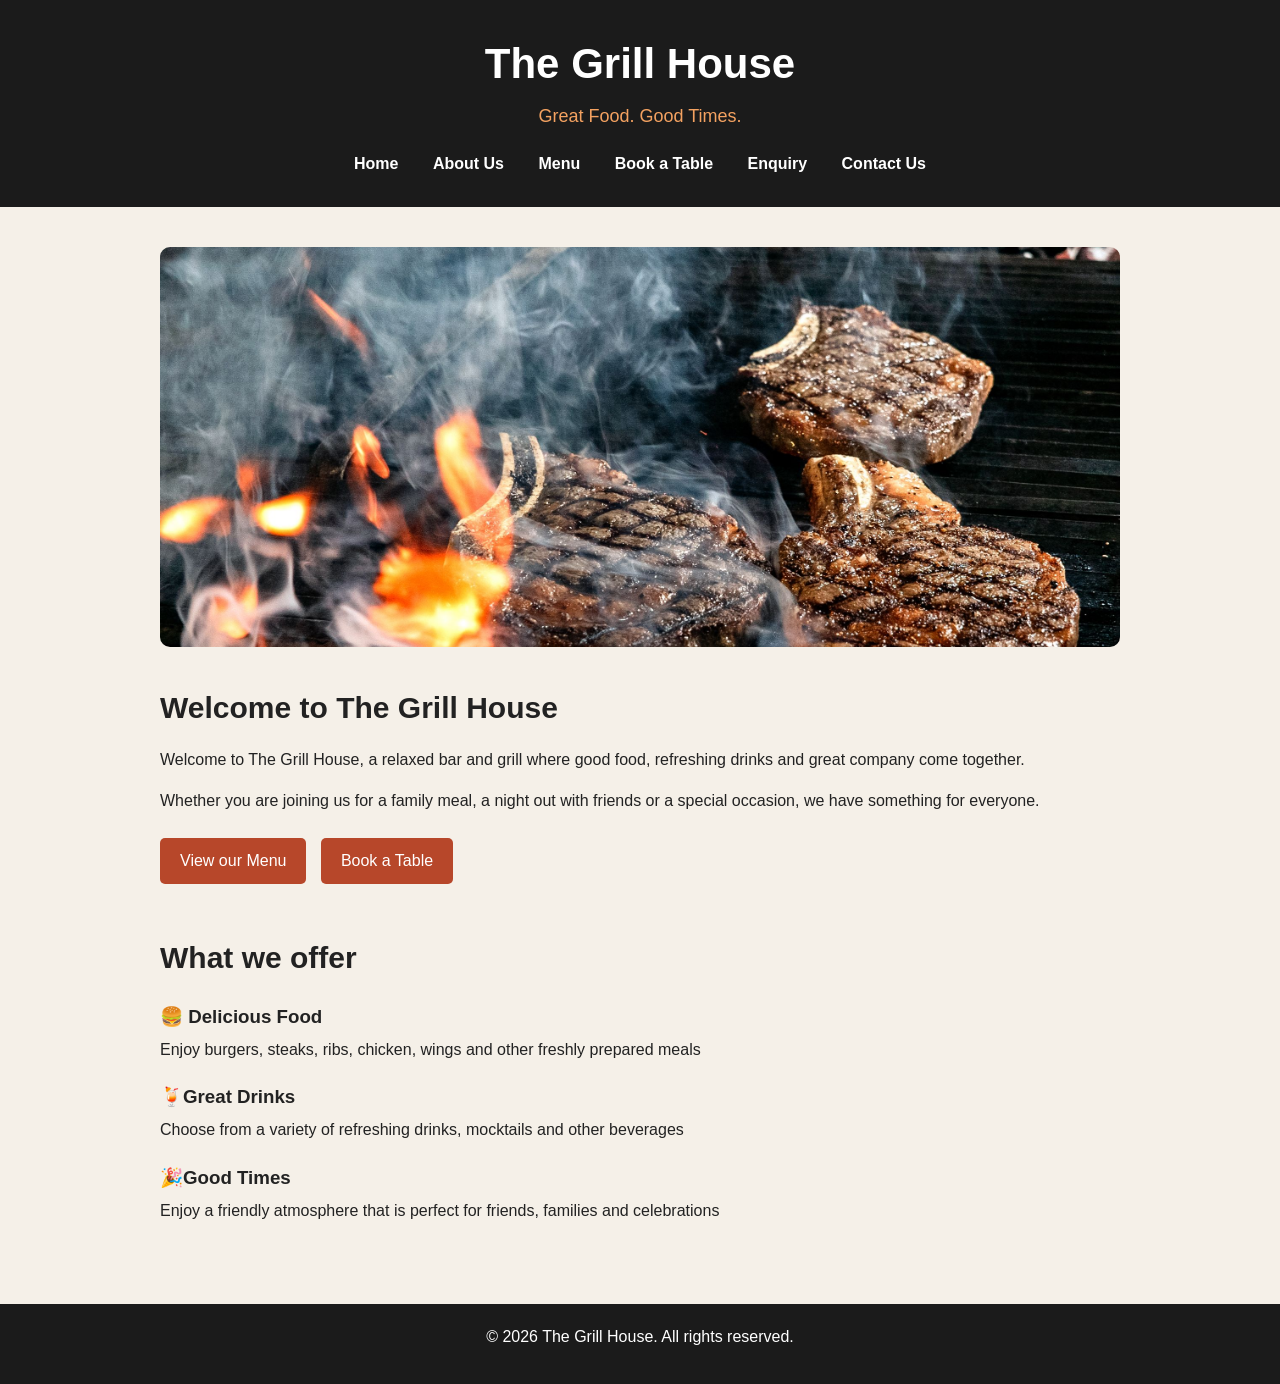
==== index.html @ b3bffeae "Initial commit - Create The Grill House website" ====
<!DOCTYPE html>
<html lang="en">
<head>
    <meta charset="UTF-8">
    <meta name="viewpoint" content="width=device-width, initial-scale=1.0">
    <title> The Grill House | Home</title>
    <link rel="stylesheet" href="css/style.css">
</head>

<body>

<header>
    <h1>The Grill House</h1>
    <p>Great Food. Good Times.</p>

    <nav>
        <a href="index.html">Home</a>
        <a href="about.html">About Us</a>
        <a href="menu.html">Menu</a>
        <a href="booking.html">Book a Table</a>
        <a href="enquiry.html">Enquiry</a>
        <a href="contact.html">Contact Us</a>
    </nav>
</header>

<main>

  <section class="hero">
    <img src="img/grill-food.jpg.jpg"
    alt="Grilled food at The Grill House">
  </section>

    <section>
        <h2>Welcome to The Grill House</h2>
        <p>Welcome to The Grill House, a relaxed bar and grill where good food,
        refreshing drinks and great company come together.</p>
        <p>Whether you are joining us for a family meal, a night out with friends
        or a special occasion, we have something for everyone.</p>

        <a href="menu.html">View our Menu</a>
        <a href="booking.html">Book a Table</a>
    </section>

    <section>
        <h2>What we offer</h2>
        <h3>🍔 Delicious Food</h3>
        <p>Enjoy burgers, steaks, ribs, chicken, wings and other
        freshly prepared meals</p>

        <h3>🍹Great Drinks</h3>
        <p>Choose from a variety of refreshing drinks, mocktails
        and other beverages</p>

        <h3>🎉Good Times</h3>
        <p>Enjoy a friendly atmosphere that is perfect for friends, families
        and celebrations</p>
    </section>

</main>

<footer>
    <p>&copy; 2026 The Grill House. All rights reserved.</p>
</footer>

</body>
</html>
---- css/style.css ----
/* The Grill House */

* {
  margin: 0;
  padding: 0;
  box-sizing: border-box;
}

body {
  font-family: Arial, sans-serif;
  background-color: #f5f0e8;
  color: #222;
  line-height: 1.6;
}

/* Header */
header {
  background-color: #1b1b1b;
  color: white;
  text-align: center;
  padding: 30px 20px;
}

header h1 {
  font-size: 42px;
  margin-bottom: 5px;
}

header p {
  color: #f4a261;
  font-size: 18px;
}

/* Navigation */
nav {
  margin-top: 20px;
}

nav a {
  color: white;
  text-decoration: none;
  margin: 0 15px;
  font-weight: bold;
}

nav a:hover {
  color: #f4a261;
}

/* Main content */
main {
  max-width: 1000px;
  margin: auto;
  padding: 40px 20px;
}

section {
  margin-bottom: 40px;
}

h2 {
  font-size: 30px;
  margin-bottom: 15px;
}

h3 {
  margin-top: 20px;
  margin-bottom: 5px;
}

p{
  margin-bottom: 15px;
}

/* Buttons */
main a {
  display: inline-block;
  background-color: #b7472a;
  color: white;
  text-decoration: none;
  padding: 10px 20px;
  margin: 10px 10px 10px 0;
  border-radius: 5px;
}

main a:hover {
  background-color: #8f321d;
}

/* Footer */
footer {
  background-color: #1b1b1b;
  color: white;
  text-align: center;
  padding: 20px;
}

/* Booking Form */

form {
  max-width: 600px;
  margin-top: 30px;
}

label {
  display: block;
  margin-top: 15px;
  margin-bottom: 5px;
  font-weight: bold;
}

input,
select,
textarea {
  width: 100%;
  padding: 12px;
  border: 1px solid #ccc;
  border-radius: 5px;
  font-size: 16px;
}

textarea {
  min-height: 120px;
  resize: vertical;
}

button {
  background-color: #b7472a;
  color: white;
  border: none;
  padding: 12px 25px;
  margin-top: 20px;
  border-radius: 5px;
  font-size: 16px;
  cursor: pointer;
}

button:hover {
  background-color: #8f321d;
}

/* Home page image */

.hero {
  margin-bottom: 30px;
}

.hero img {
  width: 100%;
  height: 400px;
  object-fit: cover;
  border-radius: 10px;
}
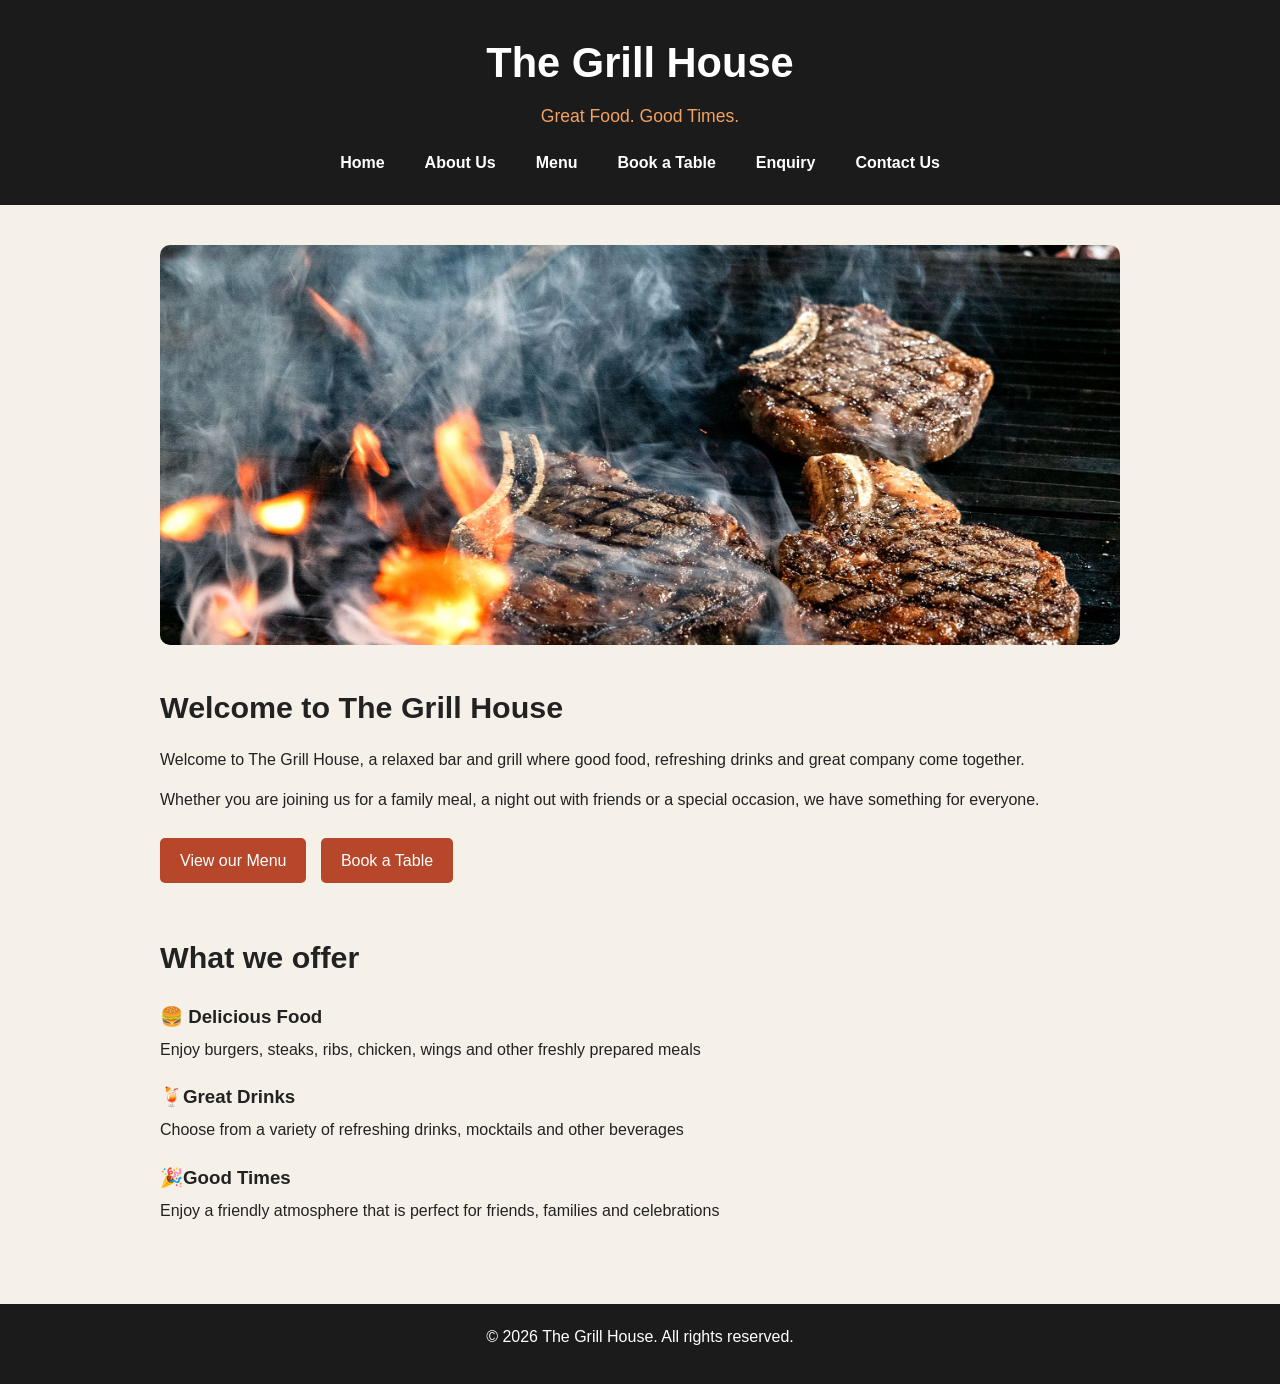
==== commit 6758b44d: "Complete Part 2 responsive design and testing" ====
--- a/index.html
+++ b/index.html
@@ -27,7 +27,13 @@
 
   <section class="hero">
     <img src="img/grill-food.jpg.jpg"
-    alt="Grilled food at The Grill House">
+         srcset="img/grill-food-small.jpg 480w,
+                 img/grill-food-medium.jpg 800w,
+                 img/grill-food.jpg.jpg 2266w"
+         sizes="(max-width: 480px) 95vw,
+                (max-width: 768px) 90vw,
+                1000px"
+         alt="Grilled food at The Grill House">
   </section>
 
     <section>
--- a/css/style.css
+++ b/css/style.css
@@ -8,6 +8,7 @@
 
 body {
   font-family: Arial, sans-serif;
+  font-size: 1rem;
   background-color: #f5f0e8;
   color: #222;
   line-height: 1.6;
@@ -22,18 +23,22 @@
 }
 
 header h1 {
-  font-size: 42px;
+  font-size: 2.6rem;
   margin-bottom: 5px;
 }
 
 header p {
   color: #f4a261;
-  font-size: 18px;
+  font-size: 1.1rem;
 }
 
 /* Navigation */
 nav {
   margin-top: 20px;
+  display: flex;
+  justify-content: center;
+  flex-wrap: wrap;
+  gap: 10px;
 }
 
 nav a {
@@ -49,6 +54,7 @@
 
 /* Main content */
 main {
+  width: 90%;
   max-width: 1000px;
   margin: auto;
   padding: 40px 20px;
@@ -59,7 +65,7 @@
 }
 
 h2 {
-  font-size: 30px;
+  font-size: 1.9rem;
   margin-bottom: 15px;
 }
 
@@ -151,3 +157,94 @@
   object-fit: cover;
   border-radius: 10px;
 }
+
+/* Focus and active states */
+nav a:focus,
+main a:focus,
+button:focus,
+input:focus,
+select:focus,
+textarea:focus {
+  outline: 2px solid #f4a261;
+  outline-offset: 3px;
+}
+
+nav a:active,
+main a:active,
+button:active {
+  transform: scale(0.98);
+}
+
+/* Tablet */
+@media (max-width: 768px) {
+
+  header h1 {
+    font-size: 2rem;
+  }
+
+  nav {
+    display: flex ;
+    flex-wrap: wrap;
+    justify-content: center;
+    gap: 10px;
+  }
+
+  main {
+    width: 90%;
+    padding: 30px 15px;
+  }
+  .hero img {
+    height: 300px;
+  }
+}
+
+/*  Mobile */
+@media (max-width: 480px) {
+
+  header {
+    padding: 20px 10px;
+  }
+
+  header h1{
+    font-size:1.7rem ;
+  }
+
+  header p {
+    font-size: 1rem;
+  }
+
+  nav {
+    flex-direction: column;
+    gap: 8px;
+  }
+
+  nav a {
+    display: block;
+    margin: 0;
+    padding: 8px 0;
+  }
+
+  main {
+    width: 95%;
+    padding: 20px 10px;
+  }
+
+  h2 {
+    font-size: 1.6rem;
+  }
+
+  .hero img {
+    height: 220px;
+  }
+
+  form {
+    width: 100%;
+  }
+
+  button,
+  main a {
+    width: 100%;
+    text-align: center;
+  }
+}
+
